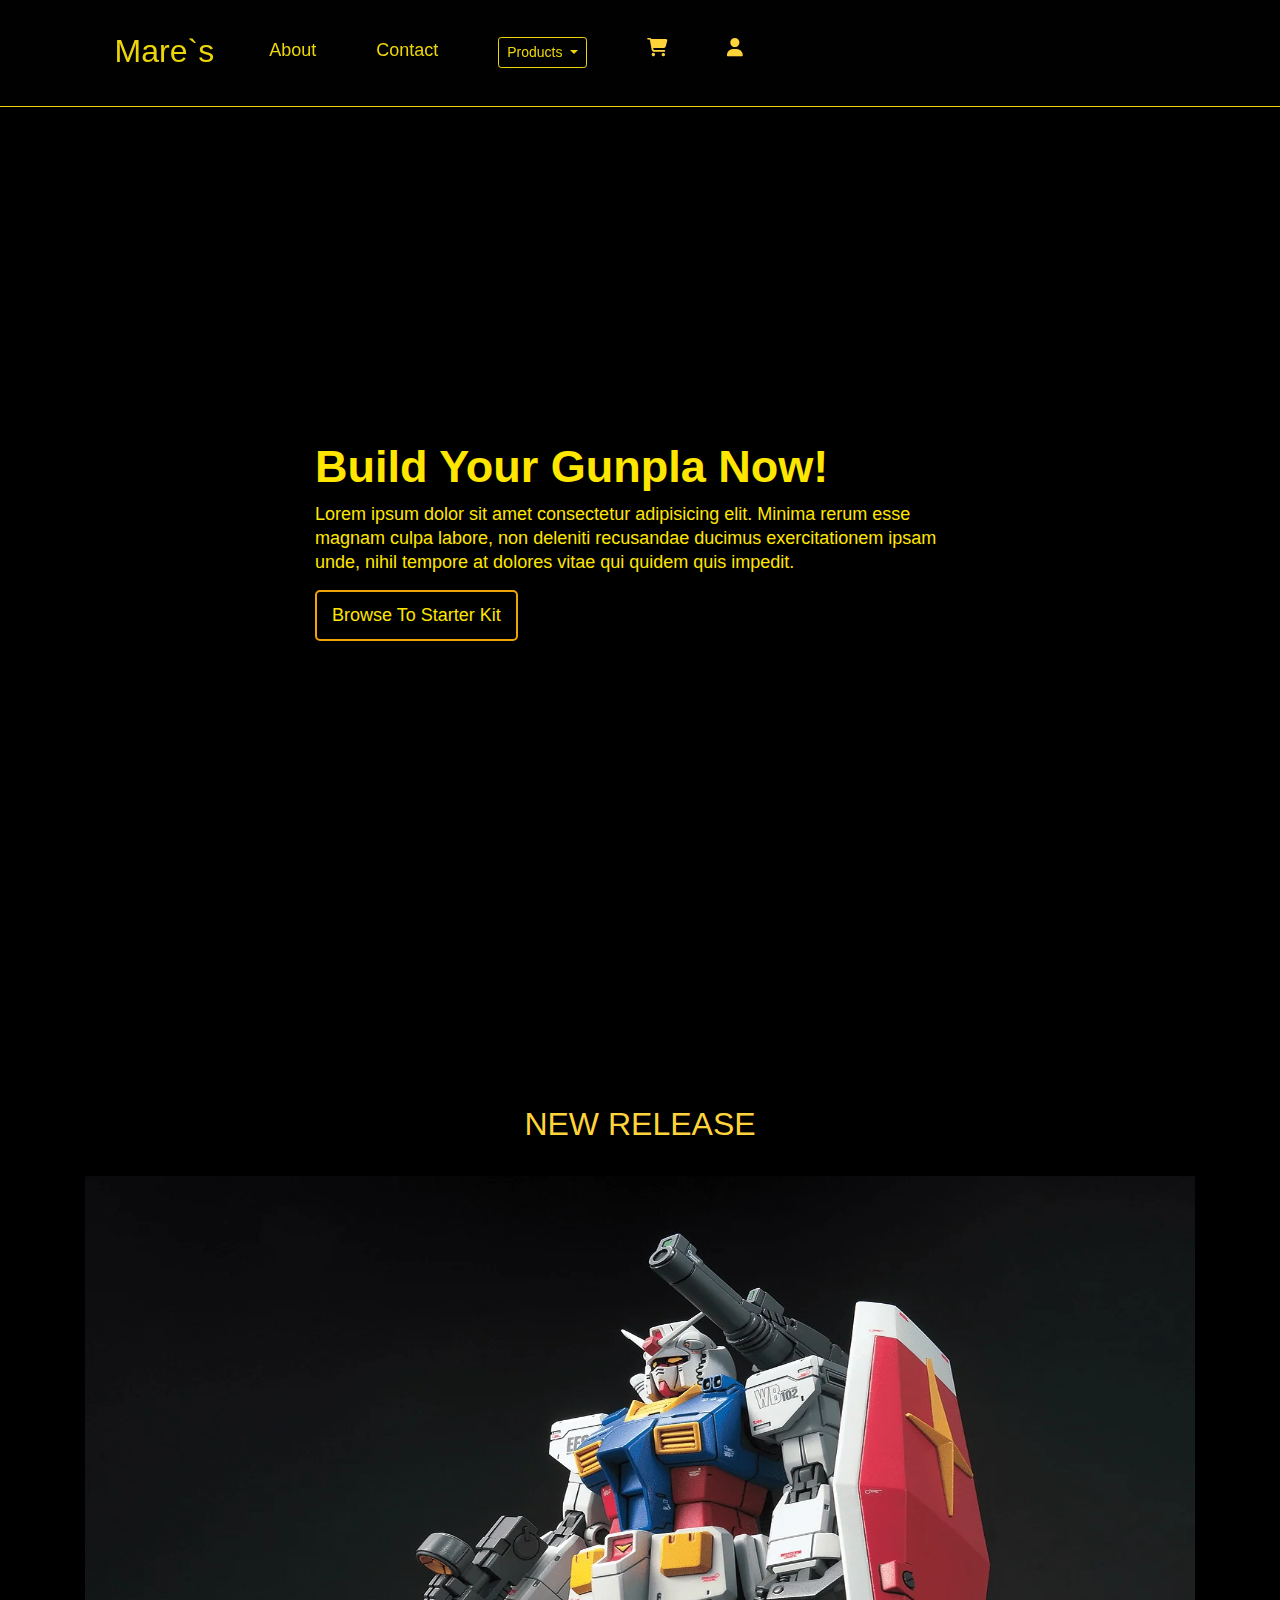
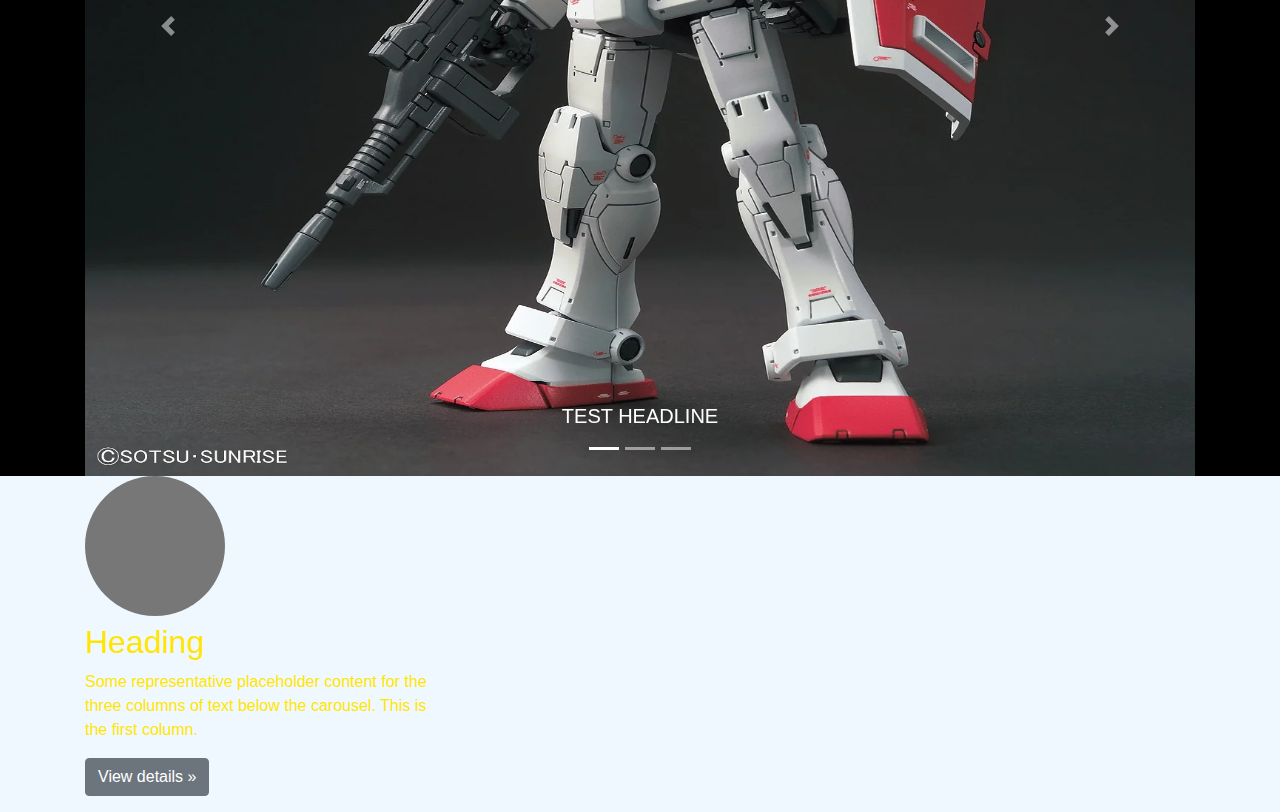
==== mare-gunpla/index.html @ 7b8f20dd "Push pindah folder lesgo" ====
<!DOCTYPE html>
<html lang="en">
<head>
    <meta charset="UTF-8">
    <meta name="viewport" content="width=device-width, initial-scale=1.0">
    <title>Mare's Gunpla Store</title>
    <link rel="stylesheet" href="css/style.css"/>
    <link rel="stylesheet" href="https://cdnjs.cloudflare.com/ajax/libs/font-awesome/6.6.0/css/all.min.css"/>
    <link rel="stylesheet" href="https://cdn.jsdelivr.net/npm/bootstrap@4.0.0/dist/css/bootstrap.min.css" integrity="sha384-Gn5384xqQ1aoWXA+058RXPxPg6fy4IWvTNh0E263XmFcJlSAwiGgFAW/dAiS6JXm" crossorigin="anonymous">
    <script src="https://code.jquery.com/jquery-3.2.1.slim.min.js" integrity="sha384-KJ3o2DKtIkvYIK3UENzmM7KCkRr/rE9/Qpg6aAZGJwFDMVNA/GpGFF93hXpG5KkN" crossorigin="anonymous"></script>
    <script src="https://cdn.jsdelivr.net/npm/popper.js@1.12.9/dist/umd/popper.min.js" integrity="sha384-ApNbgh9B+Y1QKtv3Rn7W3mgPxhU9K/ScQsAP7hUibX39j7fakFPskvXusvfa0b4Q" crossorigin="anonymous"></script>
    <script src="https://cdn.jsdelivr.net/npm/bootstrap@4.0.0/dist/js/bootstrap.min.js" integrity="sha384-JZR6Spejh4U02d8jOt6vLEHfe/JQGiRRSQQxSfFWpi1MquVdAyjUar5+76PVCmYl" crossorigin="anonymous"></script>
</head>
<body style="background-color: black;">
    
    <!-- Navbar -->
    <header class="main-head">
        <div class="container">
            <nav class="navbar">
                <div class="navbar-links">
                <a class="logo" href="#home">Mare`s</a>
                    <li class="navbar-links-item">
                        <a class="nav-items" href="#About">About</a>
                    </li>
                    <li class="navbar-links-item">
                        <a class="nav-items" href="Contact">Contact</a>
                    </li>
                    <li class="navbar-links-item">
                        <div class="dropdown">
                            <button class="btn btn-secondary btn-sm dropdown-toggle" type="button" id="dropdownMenuButton" data-toggle="dropdown" aria-haspopup="true" aria-expanded="false">
                              Products
                            </button>
                            <div class="dropdown-menu" aria-labelledby="dropdownMenuButton">
                              <a class="dropdown-item" href="#catalogue">Gunpla Series</a>
                              <a class="dropdown-item" href="#">Tools & Furnish</a>
                              <a class="dropdown-item" href="#">Accessories</a>
                            </div>
                          </div>
                    </li>
                    <li class="navbar-links-item">
                        <div class="nav-items">
                        <i class="fa-solid fa-cart-shopping" style="color: #FFD43B;"></i>
                    </div>
                    </li>
                    <li class="navbar-links-item">
                        <div class="nav-items">
                        <i class="fa-solid fa-user" style="color: #FFD43B;"></i>
                    </div>
                    </li>
            </div>
        </nav>
    </div>
    </header>

    <section id="home" class="showcase">
        <div class="overlay"></div>
        <div class="container">
            <div class="content">
                <h2>Build Your Gunpla Now!</h2>
                <p>Lorem ipsum dolor sit amet consectetur adipisicing elit. 
                    Minima rerum esse magnam culpa labore, 
                    non deleniti recusandae ducimus exercitationem ipsam unde, 
                    nihil tempore at dolores vitae qui quidem quis impedit.</p>
                    <a href="#catalogue" class="btn">Browse To Starter Kit</a>
            </div>
        </div>
    </section>

    <div class="showcase-carousel" id="carousel"> 
        <div class="container">
            <div class="overlay">
                <h2>NEW RELEASE</h2>
            </div>
            <div id="carouselExampleIndicators" class="carousel slide" data-ride="carousel">
                <ol class="carousel-indicators">
                  <li data-target="#carouselExampleIndicators" data-slide-to="0" class="active"></li>
                  <li data-target="#carouselExampleIndicators" data-slide-to="1"></li>
                  <li data-target="#carouselExampleIndicators" data-slide-to="2"></li>
                </ol>
                <div class="carousel-inner">
                  <div class="carousel-item active">
                    <img class="d-block w-100" src="asset\hg-gto-RX-78-02 Gundam-The-Origin-Ver.webp" alt="First slide" width="600" height="900">
                    <div class="carousel-caption">
                        <h5>TEST HEADLINE</h5>
                      </div>
                  </div>
                  <div class="carousel-item">
                    <img class="d-block w-100" src="asset\hguc-rx-178-gundam-mk-ii-titans-revive-04.webp" alt="Second slide" width="600" height="900">
                    <div class="carousel-caption">
                        <h5>...</h5>
                      </div>
                </div>
                  <div class="carousel-item">
                    <img class="d-block w-100" src="asset\HGBF-055-Gundam-Schwarzritter.webp" alt="Third slide" width="600" height="900">
                    <div class="carousel-caption">
                        <h5>...</h5>
                      </div>
                </div>
                </div>
                <a class="carousel-control-prev" href="#carouselExampleIndicators" role="button" data-slide="prev">
                  <span class="carousel-control-prev-icon" aria-hidden="true"></span>
                  <span class="sr-only">Previous</span>
                </a>
                <a class="carousel-control-next" href="#carouselExampleIndicators" role="button" data-slide="next">
                  <span class="carousel-control-next-icon" aria-hidden="true"></span>
                  <span class="sr-only">Next</span>
                </a>
            </div>
        </div>
    </div>

    <div id="catalogue">
        <section class="catalogue">
            <div class="container">
                <div class="row">
                    <div class="col-lg-4">
                        <svg class="bd-placeholder-img rounded-circle" width="140" height="140" xmlns="http://www.w3.org/2000/svg" role="img" aria-label="Placeholder: 140x140" preserveAspectRatio="xMidYMid slice" focusable="false"><title>Placeholder</title><rect width="100%" height="100%" fill="#777"></rect><text x="50%" y="50%" fill="#777" dy=".3em">140x140</text></svg>
                
                        <h2>Heading</h2>
                        <p>Some representative placeholder content for the three columns of text below the carousel. This is the first column.</p>
                        <p><a class="btn btn-secondary" href="#">View details »</a></p>
                </div>
            </div>
        </section>
    </div>
    <script src="index.js"></script>
</body>
</html>
---- mare-gunpla/css/style.css ----
* {
    margin: 0;
    padding: 0;
    box-sizing: border-box;
}

html {
    scroll-behavior: smooth;
}

.container{
    width: 1280px;
    margin: auto;
    z-index: 1;
}

.main-head{
    width: 100%;
    height: 54px;
    position: absolute;
    top: 0;
    left: 0;
    background: transparent;
    z-index: 9999;
}

.main-head.slidedown{
    position: fixed;
    background: #fff;
    animation: slidedown .3s forwards;
}

@keyframes slidedown{
    from{
        top: -250px;
    }
    to{
        top: 0;
        box-shadow: 0 2px 8px 0 rgba(0, 0, 0, 0.2);
    }
}

.main-head .navbar{
    display: flex;
    justify-content: space-between;
    align-items: center;
    padding: 1.4rem 7%;
    background-color: rgba(1, 1, 1, 0.8);
    border-bottom: 0.1rem solid rgb(236, 214, 10);
    position: fixed;
    right: 0;
    top: 0;
    left: 0;
    z-index: 55;
}

.main-head .navbar .navbar-links {
    display: flex;
    justify-content: space-between;
}

.main-head .navbar-links .logo {
    width: 100%;
    padding: 5px 25px 5px 25px;
    display: flex;
    font-size: 32px;
    color:rgb(236, 214, 10);
    align-items: flex-start;
}

.main-head  .navbar .navbar-links .navbar-links-item {
    list-style: none;
    padding: 15px 30px;
}

.main-head .navbar .navbar-links .navbar-links-item .nav-items {
    color:rgb(236, 214, 10);
    display: inline-flex;
    text-decoration: none;
    font-size: 18px;
    transition: all .1s ease-in-out;
}

#dropdownMenuButton {
    border-color: rgb(236, 214, 10);
    background: transparent;
    color: rgb(236, 214, 10);
}

.main-head .navbar .navbar-links .navbar-links-item .nav-items:hover {
    color: bisque;
    
}

.showcase {
    width: 100%;
    height: 1080px;
    background: url('https://m.media-amazon.com/images/M/MV5BYTVmYjIzMTEtY2M0MS00MmJmLTkxZjUtNGQxZWMzNWYyNjhhXkEyXkFqcGc@._V1_.jpg');
    background-position: top;
    background-size: cover;
    position: relative;
    display: flex;
}

.showcase .overlay {
    width: 100%;
    height: 100%;
    position: absolute;
    top: 0;
    left: 0;
    background: rgba(0, 0, 0, 0.5);
}

.showcase .content {
    padding: 0 230px 0 230px;
    color:rgb(255, 230, 0);
}

.showcase .content h2 {
    font-size: 45px;
    font-weight: 600;
    line-height: 55px;
    color:rgb(255, 230, 0);
}

.showcase .content p {
    font-size: 18px;
    font-weight: 400;
    line-height: 24px;
    color:rgb(255, 230, 0);
}

.showcase .content .btn {
    display: inline-block;
    text-decoration: none;
    padding: 10px 15px;
    border: 2px solid rgb(238, 164, 4);
    color:rgb(255, 230, 0);
    border-radius: 5px;
    font-size: 18px;
    font-weight: 500;
}

.showcase-carousel {
    width: 100%;
    position:relative;
    display: flex;
    justify-content: center;
    align-items: center;
}

.showcase-carousel .container .overlay h2{
    color: #FFD43B;
    align-items: center;
    justify-content: center;
    display: flex;
    padding: 25px;
}

.carousel-caption {
    display: flex;
    justify-content: center;
}

.catalogue {
    color: rgb(255, 230, 0);
    background-color: aliceblue;
}
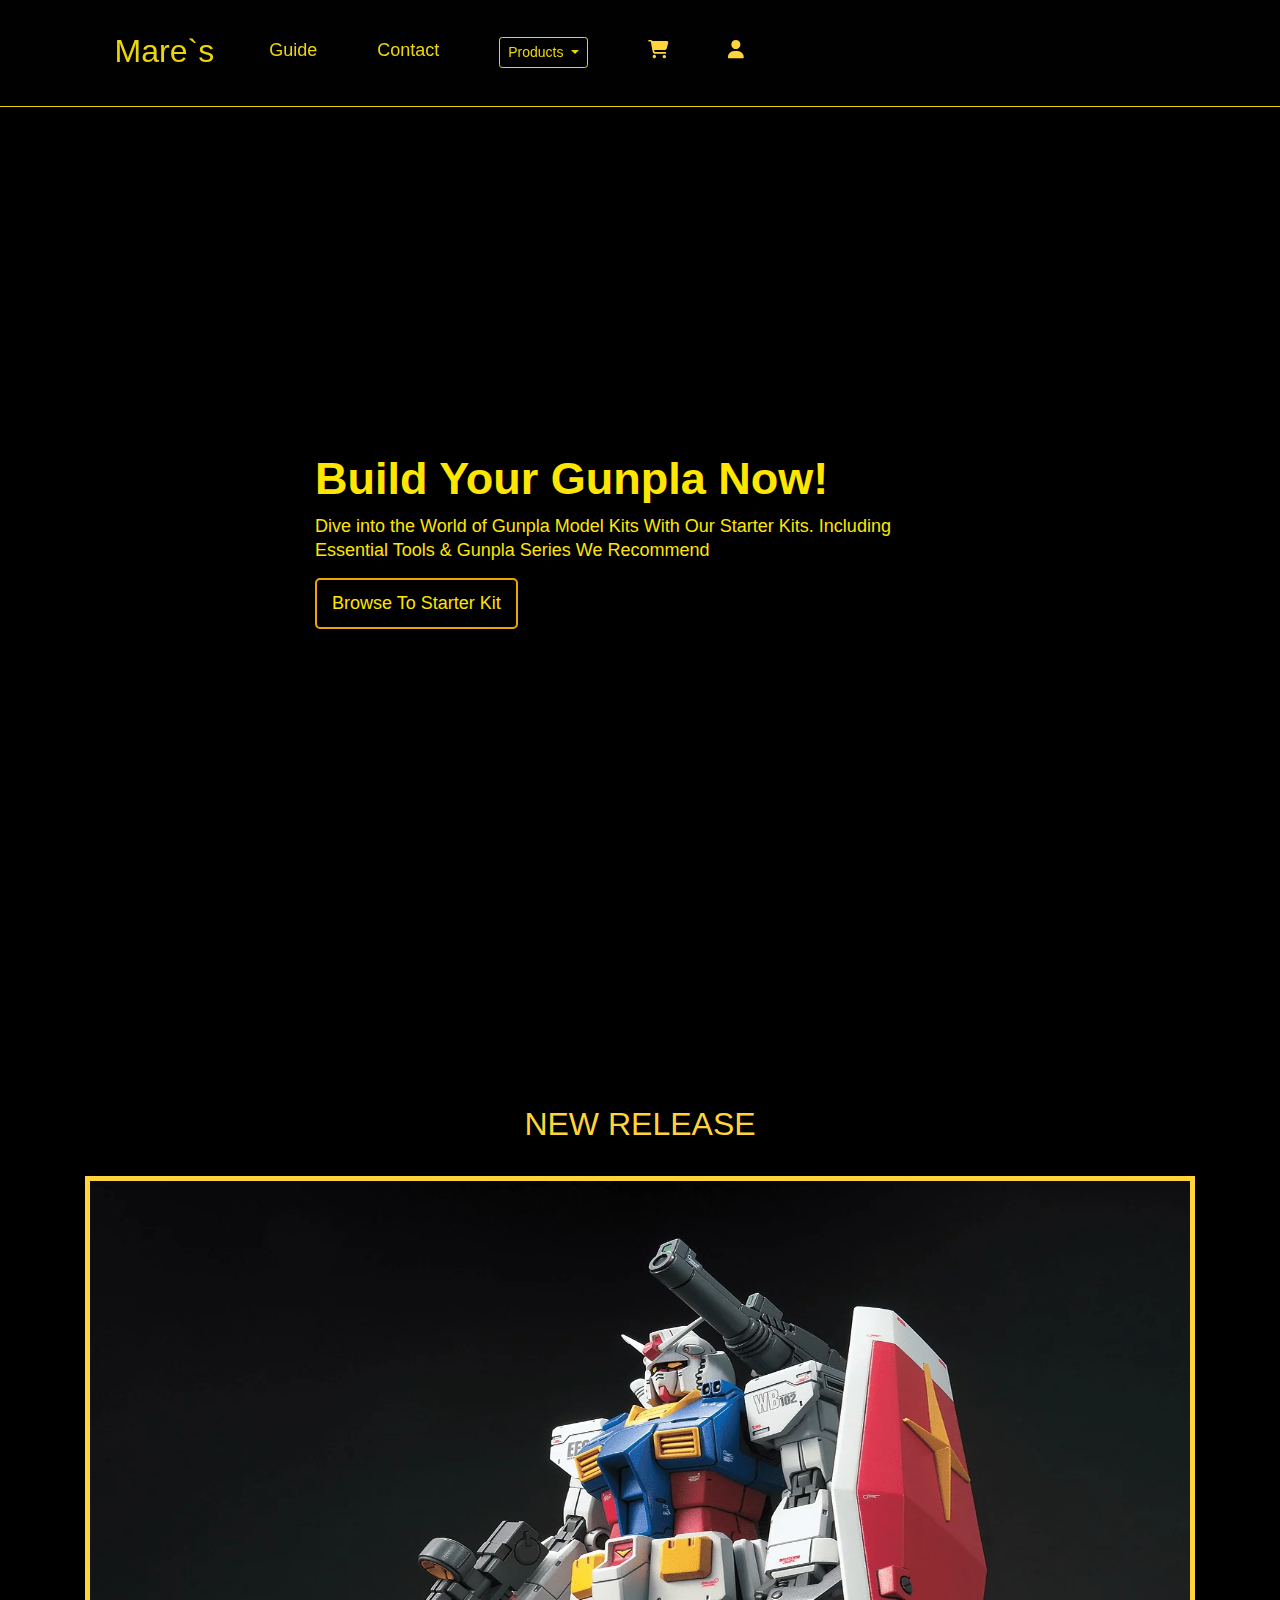
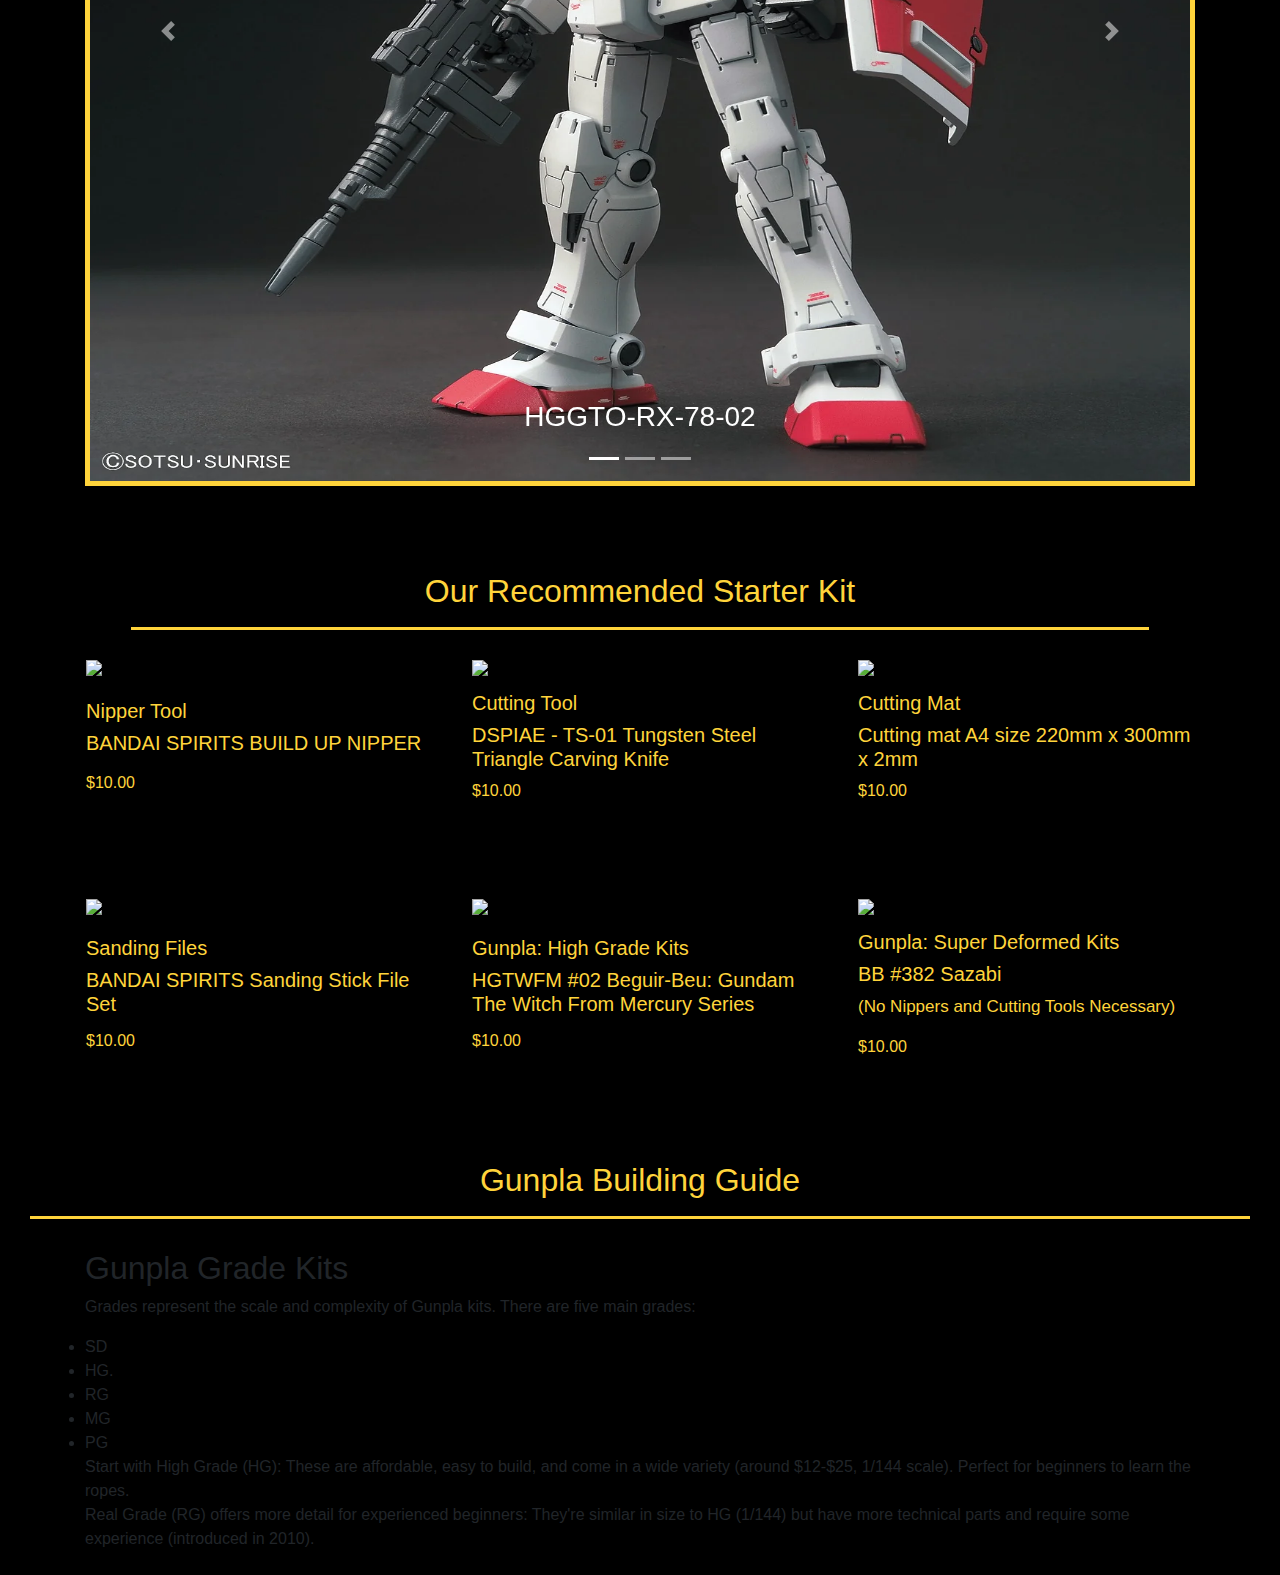
==== commit 60b22d0b: "Add Starter Kits & Guide" ====
--- a/mare-gunpla/index.html
+++ b/mare-gunpla/index.html
@@ -8,22 +8,22 @@
     <link rel="stylesheet" href="https://cdnjs.cloudflare.com/ajax/libs/font-awesome/6.6.0/css/all.min.css"/>
     <link rel="stylesheet" href="https://cdn.jsdelivr.net/npm/bootstrap@4.0.0/dist/css/bootstrap.min.css" integrity="sha384-Gn5384xqQ1aoWXA+058RXPxPg6fy4IWvTNh0E263XmFcJlSAwiGgFAW/dAiS6JXm" crossorigin="anonymous">
     <script src="https://code.jquery.com/jquery-3.2.1.slim.min.js" integrity="sha384-KJ3o2DKtIkvYIK3UENzmM7KCkRr/rE9/Qpg6aAZGJwFDMVNA/GpGFF93hXpG5KkN" crossorigin="anonymous"></script>
-    <script src="https://cdn.jsdelivr.net/npm/popper.js@1.12.9/dist/umd/popper.min.js" integrity="sha384-ApNbgh9B+Y1QKtv3Rn7W3mgPxhU9K/ScQsAP7hUibX39j7fakFPskvXusvfa0b4Q" crossorigin="anonymous"></script>
     <script src="https://cdn.jsdelivr.net/npm/bootstrap@4.0.0/dist/js/bootstrap.min.js" integrity="sha384-JZR6Spejh4U02d8jOt6vLEHfe/JQGiRRSQQxSfFWpi1MquVdAyjUar5+76PVCmYl" crossorigin="anonymous"></script>
+    
 </head>
 <body style="background-color: black;">
     
     <!-- Navbar -->
     <header class="main-head">
-        <div class="container">
+        <!--<div class="container"> -->
             <nav class="navbar">
                 <div class="navbar-links">
-                <a class="logo" href="#home">Mare`s</a>
+                <a class="logo" href="#">Mare`s</a>
                     <li class="navbar-links-item">
-                        <a class="nav-items" href="#About">About</a>
+                        <a class="nav-items" href="#guide">Guide</a>
                     </li>
                     <li class="navbar-links-item">
-                        <a class="nav-items" href="Contact">Contact</a>
+                        <a class="nav-items" href="#contact">Contact</a>
                     </li>
                     <li class="navbar-links-item">
                         <div class="dropdown">
@@ -31,41 +31,43 @@
                               Products
                             </button>
                             <div class="dropdown-menu" aria-labelledby="dropdownMenuButton">
-                              <a class="dropdown-item" href="#catalogue">Gunpla Series</a>
-                              <a class="dropdown-item" href="#">Tools & Furnish</a>
-                              <a class="dropdown-item" href="#">Accessories</a>
+                              <a class="dropdown-item" href="#kits">Gunpla Series</a>
+                              <a class="dropdown-item" href="#tools">Tools & Furnish</a>
+                              <a class="dropdown-item" href="#accessories">Accessories</a>
                             </div>
                           </div>
-                    </li>
-                    <li class="navbar-links-item">
-                        <div class="nav-items">
-                        <i class="fa-solid fa-cart-shopping" style="color: #FFD43B;"></i>
-                    </div>
-                    </li>
-                    <li class="navbar-links-item">
-                        <div class="nav-items">
-                        <i class="fa-solid fa-user" style="color: #FFD43B;"></i>
-                    </div>
-                    </li>
-            </div>
-        </nav>
+                        </li>
+                        <li class="navbar-links-item">
+                            <div class="nav-items">
+                            <i class="fa-solid fa-cart-shopping" style="color: #FFD43B;"></i>
+                            </div>
+                        </li>
+                        <li class="navbar-links-item">
+                            <div class="nav-items">
+                            <i class="fa-solid fa-user" style="color: #FFD43B;"></i>
+                            </div>
+                        </li>
+                 </div>
+            </nav>
     </div>
     </header>
 
-    <section id="home" class="showcase">
+    <!--showcase-->
+    <section class="showcase">
         <div class="overlay"></div>
         <div class="container">
             <div class="content">
                 <h2>Build Your Gunpla Now!</h2>
-                <p>Lorem ipsum dolor sit amet consectetur adipisicing elit. 
-                    Minima rerum esse magnam culpa labore, 
-                    non deleniti recusandae ducimus exercitationem ipsam unde, 
-                    nihil tempore at dolores vitae qui quidem quis impedit.</p>
-                    <a href="#catalogue" class="btn">Browse To Starter Kit</a>
+                <p>Dive into the World of Gunpla Model Kits With Our Starter Kits.
+                    Including Essential Tools & Gunpla Series We Recommend
+                </p>
+                    <a href="#Starter-kit" class="btn">Browse To Starter Kit</a>
             </div>
         </div>
     </section>
 
+    
+    <!--carousel section-->
     <div class="showcase-carousel" id="carousel"> 
         <div class="container">
             <div class="overlay">
@@ -79,21 +81,24 @@
                 </ol>
                 <div class="carousel-inner">
                   <div class="carousel-item active">
-                    <img class="d-block w-100" src="asset\hg-gto-RX-78-02 Gundam-The-Origin-Ver.webp" alt="First slide" width="600" height="900">
+                    <img class="d-block w-100" src="asset\hg-gto-RX-78-02 Gundam-The-Origin-Ver.webp" 
+                    alt="First slide" width="600" height="900">
                     <div class="carousel-caption">
-                        <h5>TEST HEADLINE</h5>
-                      </div>
+                        <h3>HGGTO-RX-78-02</h3>
+                    </div>
                   </div>
                   <div class="carousel-item">
-                    <img class="d-block w-100" src="asset\hguc-rx-178-gundam-mk-ii-titans-revive-04.webp" alt="Second slide" width="600" height="900">
+                    <img class="d-block w-100" src="asset\hguc-rx-178-gundam-mk-ii-titans-revive-04.webp" 
+                    alt="Second slide" width="600" height="900">
                     <div class="carousel-caption">
-                        <h5>...</h5>
-                      </div>
+                        <h3>hguc-rx-178-gundam-mk-ii-titans-revive-04</h3>
+                    </div>
                 </div>
                   <div class="carousel-item">
-                    <img class="d-block w-100" src="asset\HGBF-055-Gundam-Schwarzritter.webp" alt="Third slide" width="600" height="900">
+                    <img class="d-block w-100" src="asset\HGBF-055-Gundam-Schwarzritter.webp" 
+                    alt="Third slide" width="600" height="900">
                     <div class="carousel-caption">
-                        <h5>...</h5>
+                        <h3>HGBF-055-Gundam-Schwarzritter</h3>
                       </div>
                 </div>
                 </div>
@@ -108,21 +113,108 @@
             </div>
         </div>
     </div>
+    
+        <!--starter kit section-->
+        <div id="Starter-kit">
+            <section class="starter-kit">
+                <div class="container">
+                    <div class="center-text">
+                        <h2>Our Recommended Starter Kit<hr style="border-top: 3px solid #FFD43B;"></h2>
+                    </div>
+                    <div class="products">
+                        <a class="row" href="#">
+                            <img src="https://gundamplacestore.com/cdn/shop/products/img_5935.jpg?v=1650976657">
+                            <div class="product-text">
+                                <h5>Nipper Tool</h5>
+                                <H5>BANDAI SPIRITS BUILD UP NIPPER</H5>
+                            </div>
+                            <div class="price">
+                                <p>$10.00</p>
+                            </div>
+                        </a>
+    
+                        <a class="row" href="#">
+                            <img src="https://gundamplacestore.com/cdn/shop/files/2_1024x_9d65615c-c77a-4b51-bb2b-fb3cbf99f7a9.webp?v=1726854272">
+                            <div class="product-text">
+                                <h5>Cutting Tool</h5>
+                                <H5>DSPIAE - TS-01 Tungsten Steel Triangle Carving Knife </H5>
+                            </div>
+                            <div class="price">
+                                <p>$10.00</p>
+                            </div>
+                        </a>
+    
+                        <a class="row" href="#">
+                            <img src="https://i0.wp.com/gundamnesia.com/wp-content/uploads/2024/08/047d9953d00f63a54605b1bc0c166ab9.jpg?w=700&ssl=1">
+                            <div class="product-text">
+                                <h5>Cutting Mat</h5>
+                                <H5>Cutting mat A4 size 220mm x 300mm x 2mm</H5>
+                            </div>
+                            <div class="price">
+                                <p>$10.00</p>
+                            </div>
+                        </a>
+    
+                        <a class="row" href="#">
+                            <img src="https://gundamplacestore.com/cdn/shop/files/IMG-1910.webp?v=1697657891">
+                            <div class="product-text">
+                                <h5>Sanding Files</h5>
+                                <H5>BANDAI SPIRITS Sanding Stick File Set</H5>
+                            </div>
+                            <div class="price">
+                                <p>$10.00</p>
+                            </div>
+                        </a>
+    
+    
+                        <a class="row" href="#">
+                            <img src="https://gundamplacestore.com/cdn/shop/products/hguc-126-gm3-5.jpg?v=1661783949">
+                            <div class="product-text">
+                                <h5>Gunpla: High Grade Kits</h5>
+                                <h5>HGTWFM #02 Beguir-Beu: Gundam The Witch From Mercury Series
+                                </h5>
+                            </div>
+                            <div class="price">
+                                <p>$10.00</p>
+                            </div>
+                        </a>
+    
+                        <a class="row" href="#">
+                            <img src="https://gundamplacestore.com/cdn/shop/products/SD-382-Senshi-Sazabi-4.jpg?v=1663854282">
+                            <div class="product-text">
+                                <h5>Gunpla: Super Deformed Kits</h5>
+                                <H5>BB #382 Sazabi</H5>
+                                <p style="font-size: 17px;">(No Nippers and Cutting Tools Necessary)</p>
+                            </div>
+                            <div class="price">
+                                <p>$10.00</p>
+                            </div>
+                        </a>
+                    </div>
+                </div>
+            </section>
+        </div>
 
-    <div id="catalogue">
-        <section class="catalogue">
+        <!--Guide Content-->
+        <div class="guide-content" id="guide">
+            <h2 class="center-text">Gunpla Building Guide<hr style="border-top: 3px solid #FFD43B;"></h2>
             <div class="container">
-                <div class="row">
-                    <div class="col-lg-4">
-                        <svg class="bd-placeholder-img rounded-circle" width="140" height="140" xmlns="http://www.w3.org/2000/svg" role="img" aria-label="Placeholder: 140x140" preserveAspectRatio="xMidYMid slice" focusable="false"><title>Placeholder</title><rect width="100%" height="100%" fill="#777"></rect><text x="50%" y="50%" fill="#777" dy=".3em">140x140</text></svg>
-                
-                        <h2>Heading</h2>
-                        <p>Some representative placeholder content for the three columns of text below the carousel. This is the first column.</p>
-                        <p><a class="btn btn-secondary" href="#">View details »</a></p>
-                </div>
-            </div>
-        </section>
-    </div>
-    <script src="index.js"></script>
-</body>
+                <div class="content">
+                    <h2>Gunpla Grade Kits</h2>
+                    <p>Grades represent the scale and complexity of Gunpla kits. There are five main grades: 
+                        <li>SD</li>
+                        <li>HG.</li>
+                        <li>RG</li>
+                        <li>MG</li>
+                        <li>PG</li>
+                        Start with High Grade (HG): These are affordable, easy to build, and come in a wide variety (around $12-$25, 1/144 scale). Perfect for beginners to learn the ropes.<br>
+                        Real Grade (RG) offers more detail for experienced beginners: They're similar in size to HG (1/144) but have more technical parts and require some experience (introduced in 2010).<br>
+                </div>
+                <div class="img">
+                    <img src="https://shop.bandai.com/media/magefan_blog/BG_03.jpg" alt="">
+                </div>
+            </div>
+        </div>
+        <script src="index.js"></script>
+    </body>
 </html>--- a/mare-gunpla/css/style.css
+++ b/mare-gunpla/css/style.css
@@ -2,6 +2,7 @@
     margin: 0;
     padding: 0;
     box-sizing: border-box;
+    background-color:transparent;
 }
 
 html {
@@ -26,7 +27,6 @@
 
 .main-head.slidedown{
     position: fixed;
-    background: #fff;
     animation: slidedown .3s forwards;
 }
 
@@ -41,7 +41,7 @@
 }
 
 .main-head .navbar{
-    display: flex;
+    display: absolute;
     justify-content: space-between;
     align-items: center;
     padding: 1.4rem 7%;
@@ -51,7 +51,6 @@
     right: 0;
     top: 0;
     left: 0;
-    z-index: 55;
 }
 
 .main-head .navbar .navbar-links {
@@ -60,7 +59,6 @@
 }
 
 .main-head .navbar-links .logo {
-    width: 100%;
     padding: 5px 25px 5px 25px;
     display: flex;
     font-size: 32px;
@@ -75,7 +73,6 @@
 
 .main-head .navbar .navbar-links .navbar-links-item .nav-items {
     color:rgb(236, 214, 10);
-    display: inline-flex;
     text-decoration: none;
     font-size: 18px;
     transition: all .1s ease-in-out;
@@ -89,7 +86,7 @@
 
 .main-head .navbar .navbar-links .navbar-links-item .nav-items:hover {
     color: bisque;
-    
+    border-bottom: 4px solid bisque;
 }
 
 .showcase {
@@ -149,6 +146,10 @@
     align-items: center;
 }
 
+.carousel-inner {
+    border: 5px solid #FFD43B;
+}
+
 .showcase-carousel .container .overlay h2{
     color: #FFD43B;
     align-items: center;
@@ -159,10 +160,83 @@
 
 .carousel-caption {
     display: flex;
-    justify-content: center;
-}
-
-.catalogue {
+    text-transform: uppercase;
+    justify-content: center;
+}
+
+.starter-kit {
     color: rgb(255, 230, 0);
-    background-color: aliceblue;
-}+    margin: 86px;
+}
+
+.products {
+    display: grid;
+    grid-template-columns: repeat(auto-fit, minmax(230px, auto));
+    gap: 5rem;
+}
+
+.center-text {
+    color: #FFD43B;
+    text-align: center;
+    margin: 30px;
+}
+
+.product-text {
+    margin-top: 15px;
+}
+
+.products .row  {
+    color: #FFD43B;
+    box-shadow: 1vh rgba(0, 0, 0, 0.5);
+    position: relative;
+    transition: all .40s;
+}
+
+.products .row img {
+    width: 100%;
+    height: auto;
+    transition: all .40s;
+}
+
+.price {
+    display: inline-flex;
+}
+
+.guide .guide-content {
+    display: flex;
+    justify-content: center;
+    align-items: center;
+    color: #FFD43B;
+}
+
+.demo-text{
+    width: 100%;
+    padding: 80px 0 80px 0;
+}
+.demo-text .container{
+    display: flex;
+    justify-content: center;
+}
+.demo-text .container .content, .demo-text .container .img{
+    width: 50%;
+}
+.demo-text .container .img img{
+    width: 100%;
+}
+.demo-text .container .content{
+    padding: 80px 40px;
+}
+.demo-text .content h2{
+    font-size: 45px;
+    font-family: 'Work Sans', sans-serif;
+    font-weight: 600;
+    line-height: 55px;
+    margin-bottom: 10px;
+}
+.demo-text .content p{
+    font-size: 16px;
+    font-family: 'Montserrat', sans-serif;
+    font-weight: 400;
+    line-height: 22px;
+    margin-bottom: 15px;
+}
